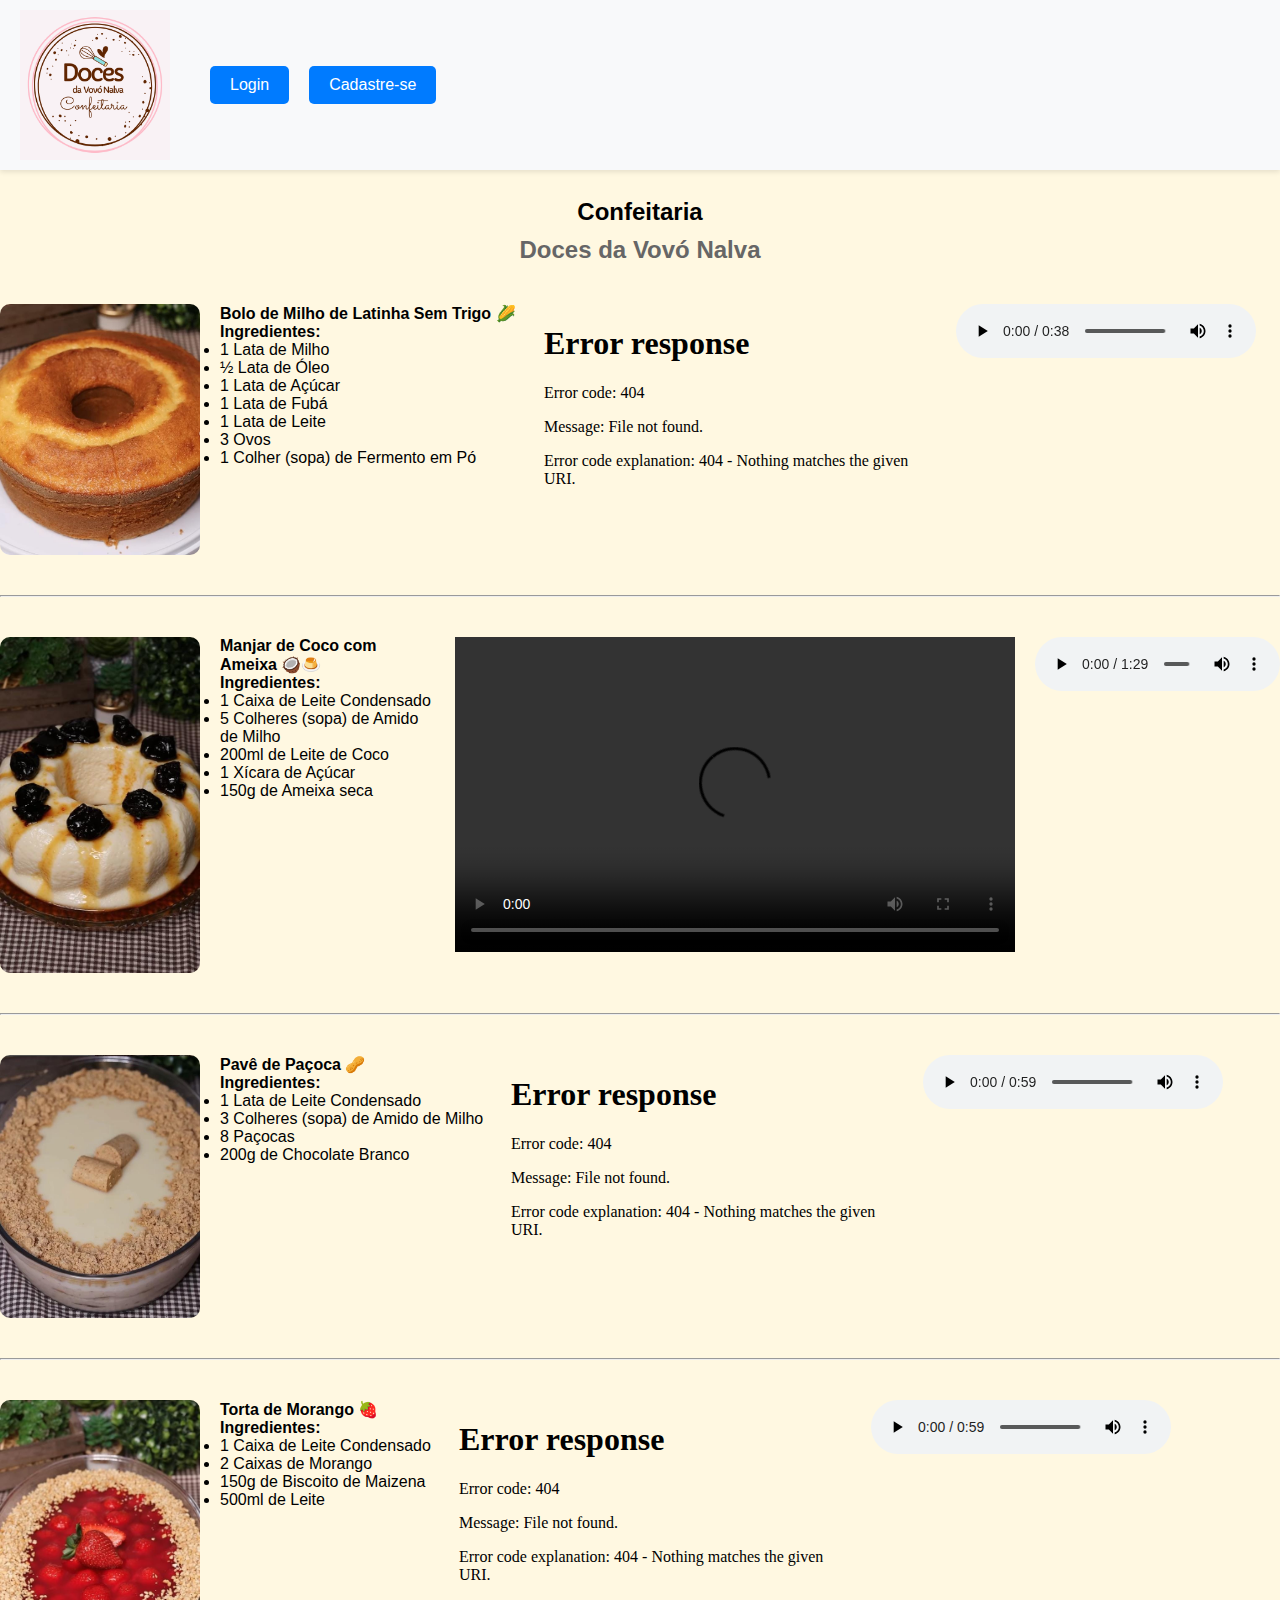
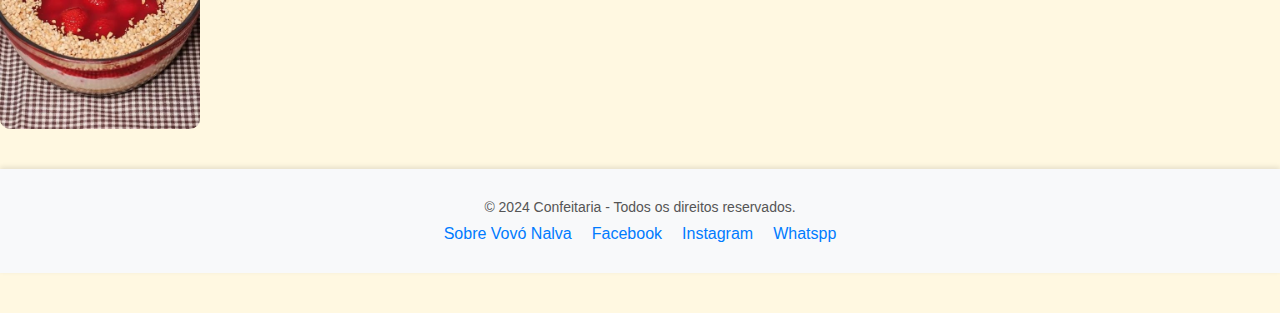
==== index.html @ accc0dd0 "atu" ====
<!DOCTYPE html>
<html lang="pt">
<head>
    <meta charset="UTF-8">
    <meta name="viewport" content="width=device-width, initial-scale=1.0">
    <link rel="shortcut icon" href="bolo.png" type="logo">
    <title>Confeitaria</title>
    <link rel="stylesheet" href="style.css">
</head>
<body>
    <!--Logo e botoes-->
    <header>
        <div id="logo">
            <img src="logo.png" alt="Logo da Confeitaria">
            <div class="but">
                <a href="login.html"><button class="button1">Login</button></a>
                <a href="cadastro.html"><button class="button2">Cadastre-se</button></a>
            </div>
        </div>
    </header>
   <br>
   <!-- titulo e subtitulo-->
    <main>
        <div class="texto">
            <h2>Confeitaria</h2>
            <h5>Doces da Vovó Nalva</h5>
        </div>

        <!--  imagens, videos e audios -->
        <section class="produtos">
            <div class="produto">
                <div class="produto-content">
                    <img src="bolo-de-milho.jpeg" alt="Bolo de milho">
                    <div class="descricao">
                        <h4>Bolo de Milho de Latinha Sem Trigo 🌽</h4>
                        <p>
                            <h4>Ingredientes:</h4>
                            <li>1 Lata de Milho</li>
                            <li>½ Lata de Óleo</li>
                            <li>1 Lata de Açúcar</li>
                            <li>1 Lata de Fubá</li>
                            <li>1 Lata de Leite</li>
                            <li>3 Ovos</li>
                            <li>1 Colher (sopa) de Fermento em Pó</li>
                        </p>
                    </div>
                    <iframe width="560" height="315" src="bolo-de-milho.mp4" title="Como fazer Bolo de Milho" allowfullscreen></iframe>
                    <audio controls>
                        <source src="bolo-de-milho.mp3" type="audio/mp3">
                        Seu navegador não suporta o elemento de áudio.
                    </audio>
                </div>
            </div>
            <hr>
            <div class="produto">
                <div class="produto-content">
                    <img src="manja-de-coco.jpeg" alt="Manjar de coco">
                    <div class="descricao">
                        <h4>Manjar de Coco com Ameixa 🥥🍮</h4>
                        <p>
                            <h4>Ingredientes:</h4>
                            <li>1 Caixa de Leite Condensado</li>
                            <li>5 Colheres (sopa) de Amido de Milho</li>
                            <li>200ml de Leite de Coco</li>
                            <li>1 Xícara de Açúcar</li>
                            <li>150g de Ameixa seca</li>
                        </p>
                    </div>
                    <video width="560" height="315" controls style="background-color: transparent;" src="manjar.mp4" title="Como fazer Manjar" allowfullscreen></video>
                    <audio controls>
                        <source src="manjar.mp3" type="audio/mp3">
                        Seu navegador não suporta o elemento de áudio.
                    </audio>
                </div>
            </div>
            <hr>
            <div class="produto">
                <div class="produto-content">
                    <img src="pave-pacoca.jpeg" alt="Pavê de Paçoca">
                    <div class="descricao">
                        <h4>Pavê de Paçoca 🥜</h4>
                        <p>
                            <h4>Ingredientes:</h4>
                            <li>1 Lata de Leite Condensado</li>
                            <li>3 Colheres (sopa) de Amido de Milho</li>
                            <li>8 Paçocas</li>
                            <li>200g de Chocolate Branco</li>
                        </p>
                    </div>
                    <iframe width="560" height="315" src="pave-de-pacoca.mp4" title="Como fazer Pavê de Paçoca" allowfullscreen></iframe>
                    <audio controls>
                        <source src="pave-de-pacoca.mp3" type="audio/mp3">
                        Seu navegador não suporta o elemento de áudio.
                    </audio>
                </div>
            </div>
            <hr>
            <div class="produto">
                <div class="produto-content">
                    <img src="torta-de-morango.jpeg" alt="Torta de Morango">
                    <div class="descricao">
                        <h4>Torta de Morango 🍓</h4>
                        <p>
                            <h4>Ingredientes:</h4>
                            <li>1 Caixa de Leite Condensado</li>
                            <li>2 Caixas de Morango</li>
                            <li>150g de Biscoito de Maizena</li>
                            <li>500ml de Leite</li>
                        </p>
                    </div>
                    <iframe width="560" height="315" src="torta-de-morango.mp4" title="Como fazer Torta de Morango" allowfullscreen></iframe>
                    <audio controls>
                        <source src="torta.mp3" type="audio/mp3">
                        Seu navegador não suporta o elemento de áudio.
                    </audio>
                </div>
            </div>
            <footer>
                <div class="footer-content">
                    <p>&copy; 2024 Confeitaria - Todos os direitos reservados.</p>
                    <ul class="social-media">
                        <li> <a href="historia.html">Sobre  Vovó Nalva</a></li>
                        <li><a href="https://www.facebook.com" target="_blank">Facebook</a></li>
                        <li><a href="https://www.instagram.com" target="_blank">Instagram</a>
                        </li>
                        <li><a href="https://web.whatsapp.com/" target="_blank">Whatspp</a></li>
                    </ul>
                </div>
            </footer>
            
        </section>
    </main>

</body>
</html>
---- style.css ----
/* estilo para não afeta o site com estilo padrao do navegador*/
* {
    margin: 0;
    padding: 0;
    box-sizing: border-box;
}

/* estilo do corpo */
body {
    font-family: Arial, sans-serif;
    background-color: #fff8e1;
    padding-top: 80px;
}

/* estilo do cabeçalho */
header {
    position: fixed;
    top: 0;
    width: 100%;
    background-color: #f8f9fa;
    box-shadow: 0 2px 5px rgba(0, 0, 0, 0.1);
    display: flex;
    justify-content: space-between;
    padding: 10px 20px;
}
/* logo e butoes*/
#logo {
    display: flex;
    align-items: center;
    gap: 40px;
}

#logo img {
    width: 150px;
}

.but {
    display: flex;
    gap: 20px;
}

.button1, .button2 {
    padding: 10px 20px;
    font-size: 16px;
    color: white;
    background-color: #007bff;
    border: none;
    border-radius: 5px;
    cursor: pointer;
}

main .texto {
    text-align: center;
    margin-top: 100px;
}

main h1 {
    font-size: 48px;
    color: #333;
}

main h5 {
    font-size: 24px;
    color: #666;
    margin-top: 10px;
}

/* seção de produtos */
.produtos {
    display: flex;
    flex-direction: column;
    gap: 40px;
    margin: 40px 0;
}

.produto-content {
    display: flex;
    align-items: flex-start;
    gap: 20px;
}

.produto img {
    width: 200px;
    height: auto;
    border-radius: 10px;
}

.produto .descricao {
    max-width: 300px;
}

.produto iframe {
    border: none;
    width: 400px;
    height: 225px;
}

/* seção de videos */
.videos {
    text-align: center;
}

.videos h2 {
    font-size: 32px;
    margin-bottom: 20px;
}

.video-grid {
    display: grid;
    grid-template-columns: repeat(auto-fit, minmax(300px, 1fr));
    gap: 20px;
    justify-items: center;
}

footer {
    background-color: #f8f9fa;
    padding: 20px 0;
    text-align: center;
    box-shadow: 0 -2px 5px rgba(0, 0, 0, 0.1);
}

.footer-content {
    max-width: 1200px;
    margin: 0 auto;
    padding: 10px;
    color: #333;
}

footer p {
    font-size: 14px;
    color: #555;
}

.social-media {
    list-style: none;
    display: flex;
    justify-content: center;
    gap: 20px;
    padding: 0;
    margin-top: 10px;
}

.social-media li {
    display: inline;
}

.social-media a {
    text-decoration: none;
    color: #007bff;
    font-size: 16px;
    transition: color 0.3s ease;
}

.social-media a:hover {
    color: #0056b3;
}
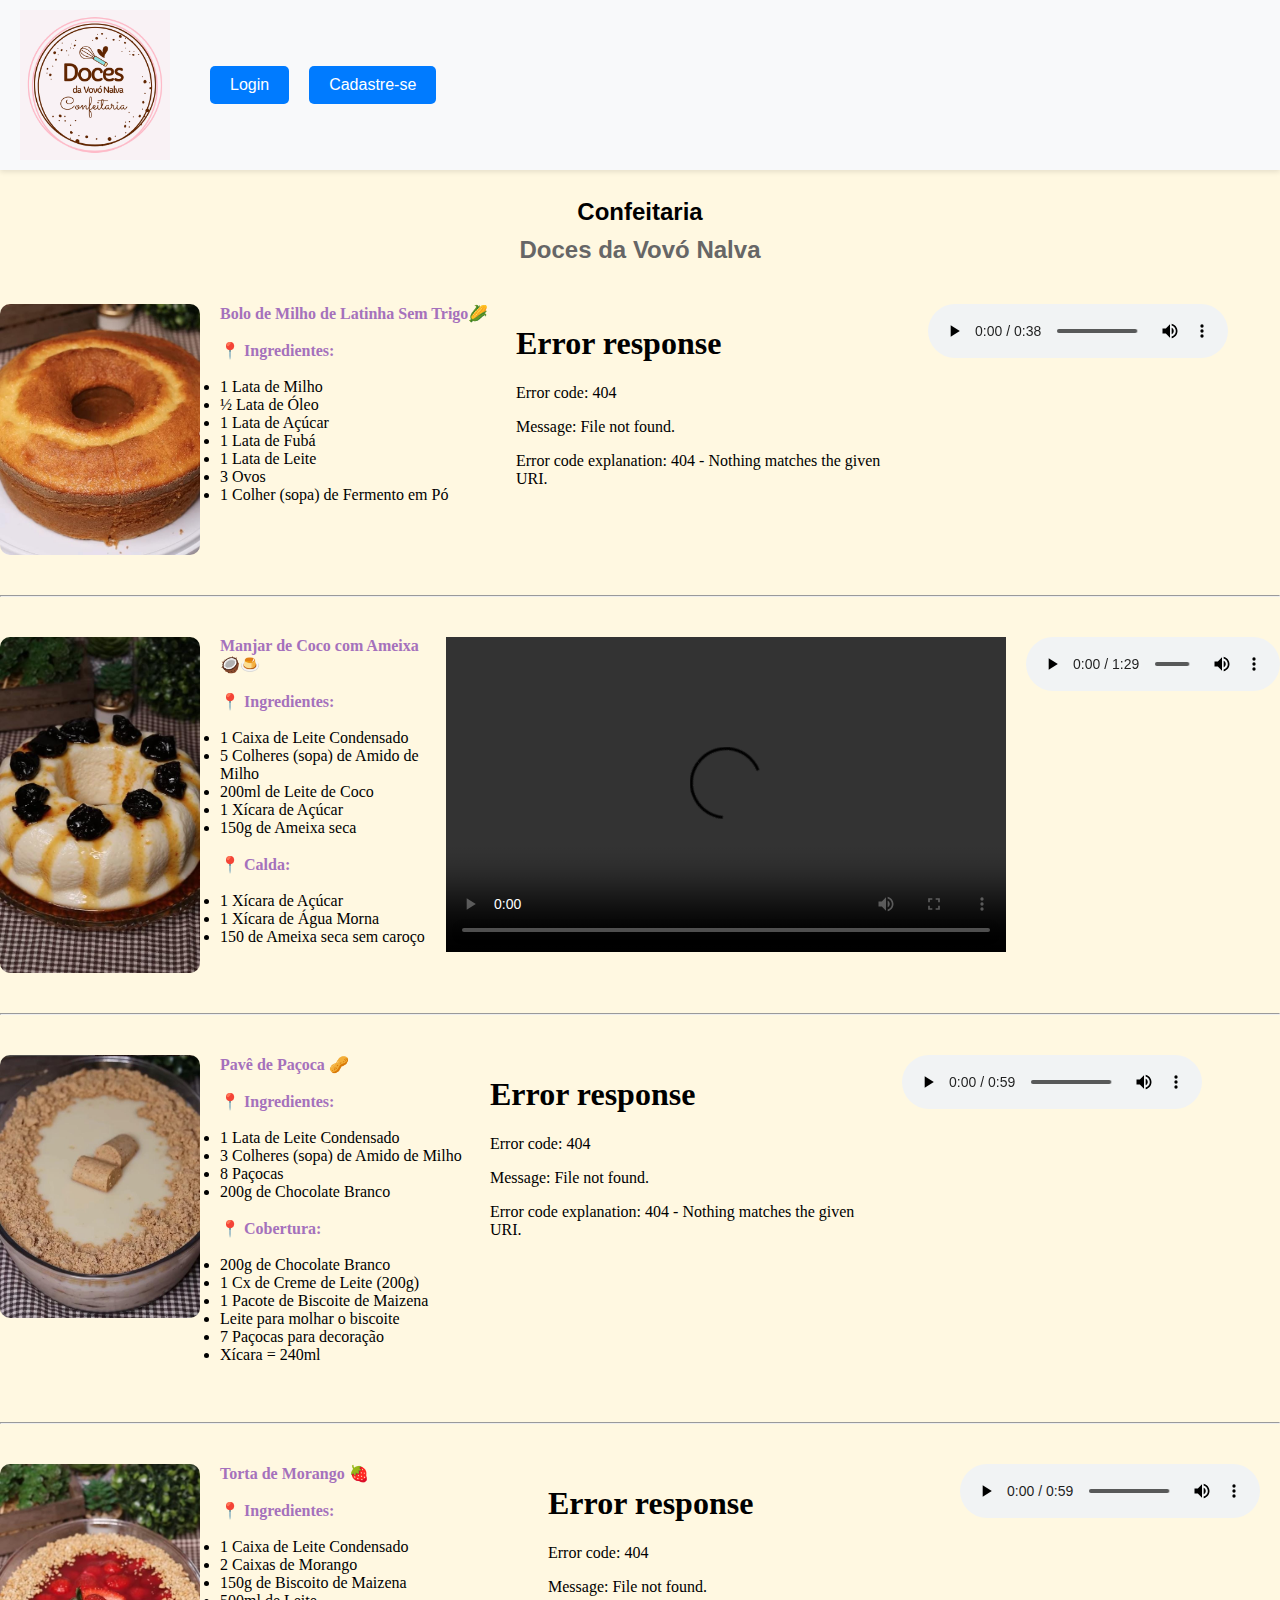
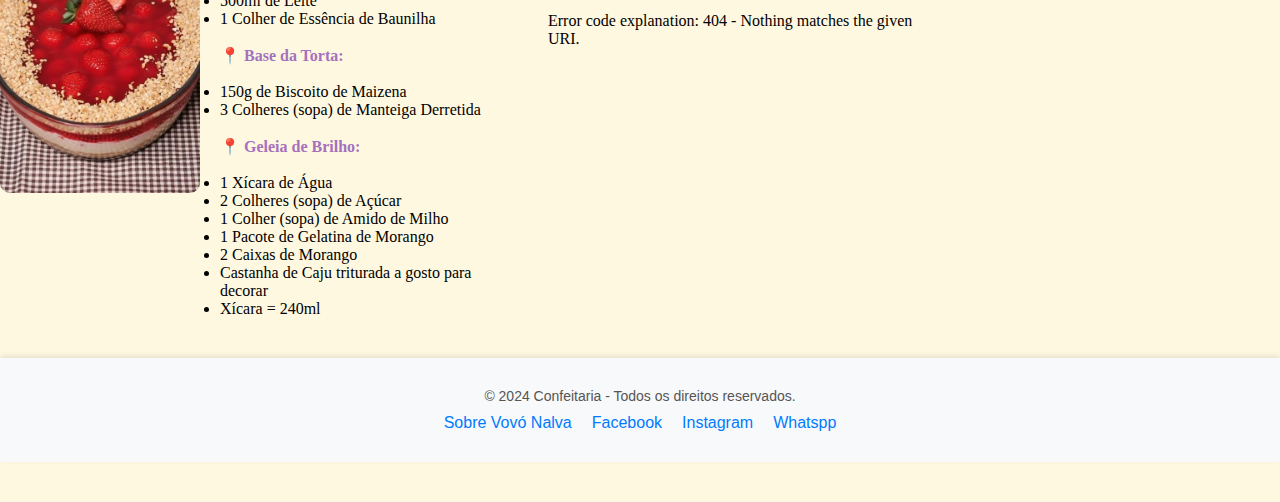
==== commit 666e21ac: "main" ====
--- a/index.html
+++ b/index.html
@@ -24,7 +24,8 @@
         <div class="texto">
             <h2>Confeitaria</h2>
             <h5>Doces da Vovó Nalva</h5>
-        </div>
+        </div> 
+    </main>
 
         <!--  imagens, videos e audios -->
         <section class="produtos">
@@ -32,9 +33,11 @@
                 <div class="produto-content">
                     <img src="bolo-de-milho.jpeg" alt="Bolo de milho">
                     <div class="descricao">
-                        <h4>Bolo de Milho de Latinha Sem Trigo 🌽</h4>
+                        <h4>Bolo de Milho de Latinha Sem Trigo🌽</h4>
+                        <br>
                         <p>
-                            <h4>Ingredientes:</h4>
+                            <h4>📍 Ingredientes:</h4>
+                            <br>
                             <li>1 Lata de Milho</li>
                             <li>½ Lata de Óleo</li>
                             <li>1 Lata de Açúcar</li>
@@ -44,7 +47,8 @@
                             <li>1 Colher (sopa) de Fermento em Pó</li>
                         </p>
                     </div>
-                    <iframe width="560" height="315" src="bolo-de-milho.mp4" title="Como fazer Bolo de Milho" allowfullscreen></iframe>
+                    <iframe width="560" height="315"  src="bolo-de-milho.mp4" title="Como fazer Bolo de Milho" allowfullscreen></iframe>
+                   
                     <audio controls>
                         <source src="bolo-de-milho.mp3" type="audio/mp3">
                         Seu navegador não suporta o elemento de áudio.
@@ -57,13 +61,21 @@
                     <img src="manja-de-coco.jpeg" alt="Manjar de coco">
                     <div class="descricao">
                         <h4>Manjar de Coco com Ameixa 🥥🍮</h4>
+                        <br>
                         <p>
-                            <h4>Ingredientes:</h4>
+                            <h4>📍 Ingredientes:</h4>
+                            <br>
                             <li>1 Caixa de Leite Condensado</li>
                             <li>5 Colheres (sopa) de Amido de Milho</li>
                             <li>200ml de Leite de Coco</li>
                             <li>1 Xícara de Açúcar</li>
                             <li>150g de Ameixa seca</li>
+                            <br>
+                            <h4>📍 Calda:</h4>
+                            <br>
+                            <li> 1 Xícara de Açúcar</li>
+                            <li>1 Xícara de Água Morna</li>
+                            <li>150 de Ameixa seca sem caroço</li>
                         </p>
                     </div>
                     <video width="560" height="315" controls style="background-color: transparent;" src="manjar.mp4" title="Como fazer Manjar" allowfullscreen></video>
@@ -79,12 +91,26 @@
                     <img src="pave-pacoca.jpeg" alt="Pavê de Paçoca">
                     <div class="descricao">
                         <h4>Pavê de Paçoca 🥜</h4>
+                        <br>
                         <p>
-                            <h4>Ingredientes:</h4>
+                            <h4>📍 Ingredientes:</h4>
+                            <br>
                             <li>1 Lata de Leite Condensado</li>
                             <li>3 Colheres (sopa) de Amido de Milho</li>
                             <li>8 Paçocas</li>
                             <li>200g de Chocolate Branco</li>
+                            <br>
+                            <h4>📍 Cobertura:</h4>
+                            <br>
+                            <li> 200g de Chocolate Branco</li>
+                            <li>1 Cx de Creme de Leite (200g)</li>
+                            <li> 1 Pacote de Biscoite de Maizena</li>
+                            <li>Leite para molhar o biscoite</li>
+                            <li> 7 Paçocas para decoração</li>
+                            <li> Xícara = 240ml</li>
+
+                           
+                            <br>
                         </p>
                     </div>
                     <iframe width="560" height="315" src="pave-de-pacoca.mp4" title="Como fazer Pavê de Paçoca" allowfullscreen></iframe>
@@ -100,12 +126,33 @@
                     <img src="torta-de-morango.jpeg" alt="Torta de Morango">
                     <div class="descricao">
                         <h4>Torta de Morango 🍓</h4>
+                        <br>
                         <p>
-                            <h4>Ingredientes:</h4>
+                            <h4>📍 Ingredientes:</h4>
+                            <br>
                             <li>1 Caixa de Leite Condensado</li>
                             <li>2 Caixas de Morango</li>
                             <li>150g de Biscoito de Maizena</li>
                             <li>500ml de Leite</li>
+                            <li>1 Colher de Essência de Baunilha</li>
+                            <br>
+                            <h4> 📍 Base da Torta:</h4>
+                            <br>
+                            <li> 150g de Biscoito de Maizena</li>
+                            <li> 3 Colheres (sopa) de Manteiga Derretida</li>
+                            <br>
+                            <h4>📍 Geleia de Brilho:</h4>
+                            <br>
+                            <li> 1 Xícara de Água</li>
+                            <li> 2 Colheres (sopa) de Açúcar</li>
+                            <li> 1 Colher (sopa) de Amido de Milho</li>
+                            <li> 1 Pacote de Gelatina de Morango</li>
+                            <li> 2 Caixas de Morango</li>
+                            <li> Castanha de Caju triturada a gosto para decorar</li>
+                            <li> Xícara = 240ml</li>
+                            
+
+                           
                         </p>
                     </div>
                     <iframe width="560" height="315" src="torta-de-morango.mp4" title="Como fazer Torta de Morango" allowfullscreen></iframe>
@@ -119,7 +166,7 @@
                 <div class="footer-content">
                     <p>&copy; 2024 Confeitaria - Todos os direitos reservados.</p>
                     <ul class="social-media">
-                        <li> <a href="historia.html">Sobre  Vovó Nalva</a></li>
+                        <li> <a href="historia.html">Sobre Vovó Nalva</a></li>
                         <li><a href="https://www.facebook.com" target="_blank">Facebook</a></li>
                         <li><a href="https://www.instagram.com" target="_blank">Instagram</a>
                         </li>
@@ -129,7 +176,7 @@
             </footer>
             
         </section>
-    </main>
+   
 
 </body>
 </html>
--- a/style.css
+++ b/style.css
@@ -38,7 +38,6 @@
     display: flex;
     gap: 20px;
 }
-
 .button1, .button2 {
     padding: 10px 20px;
     font-size: 16px;
@@ -47,11 +46,13 @@
     border: none;
     border-radius: 5px;
     cursor: pointer;
+    font-family: 'Gill Sans', 'Gill Sans MT', Calibri, 'Trebuchet MS', sans-serif;
 }
 
 main .texto {
     text-align: center;
     margin-top: 100px;
+    font-family: 'Gill Sans', 'Gill Sans MT', Calibri, 'Trebuchet MS', sans-serif;
 }
 
 main h1 {
@@ -63,6 +64,16 @@
     font-size: 24px;
     color: #666;
     margin-top: 10px;
+}
+
+.descricao h4{
+    color: #a571bc;
+    font-family: Georgia, 'Times New Roman', Times, serif;
+
+}
+
+.descricao{
+    font-family: Georgia, 'Times New Roman', Times, serif;
 }
 
 /* seção de produtos */
@@ -110,6 +121,7 @@
     grid-template-columns: repeat(auto-fit, minmax(300px, 1fr));
     gap: 20px;
     justify-items: center;
+    
 }
 
 footer {
@@ -124,6 +136,7 @@
     margin: 0 auto;
     padding: 10px;
     color: #333;
+    font-family: 'Gill Sans', 'Gill Sans MT', Calibri, 'Trebuchet MS', sans-serif;
 }
 
 footer p {
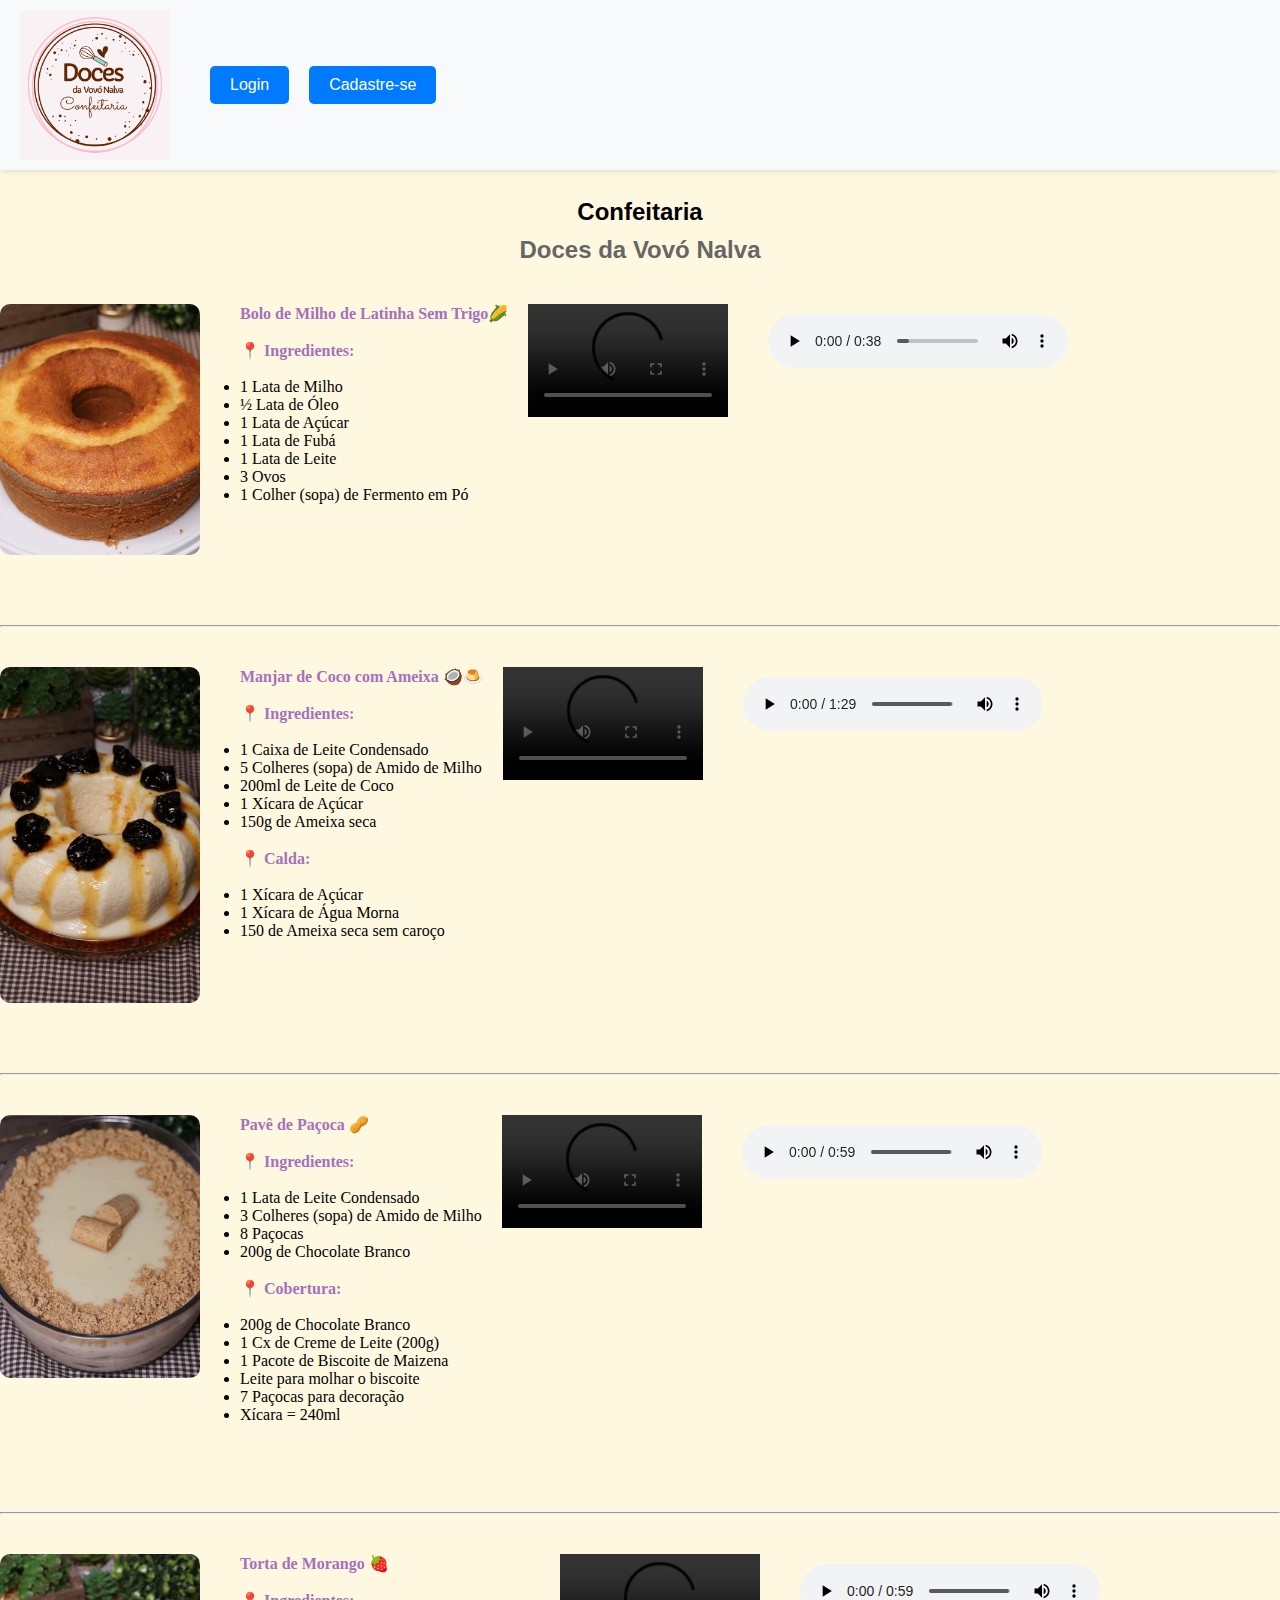
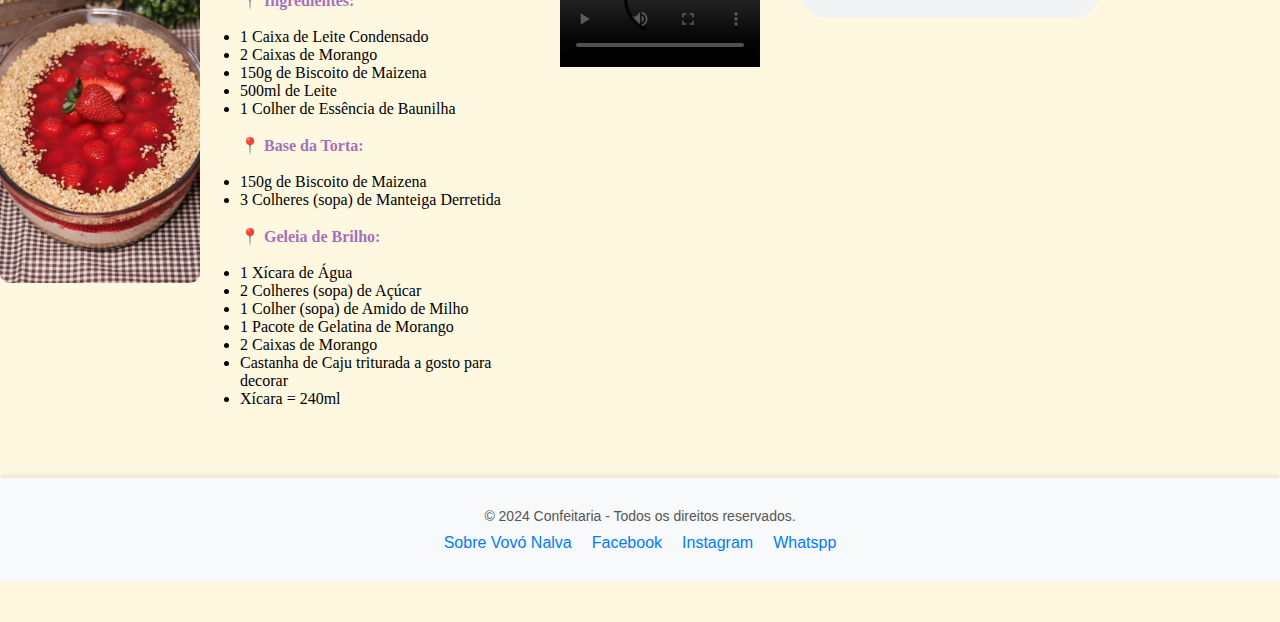
==== commit c63b7f10: "main" ====
--- a/index.html
+++ b/index.html
@@ -47,7 +47,7 @@
                             <li>1 Colher (sopa) de Fermento em Pó</li>
                         </p>
                     </div>
-                    <iframe width="560" height="315"  src="bolo-de-milho.mp4" title="Como fazer Bolo de Milho" allowfullscreen></iframe>
+                    <video width="560" height="315"  controls style="background-color: transparent;" src="bolo-de-milho.mp4" title="Como fazer Bolo de Milho" allowfullscreen></video>
                    
                     <audio controls>
                         <source src="bolo-de-milho.mp3" type="audio/mp3">
@@ -113,7 +113,7 @@
                             <br>
                         </p>
                     </div>
-                    <iframe width="560" height="315" src="pave-de-pacoca.mp4" title="Como fazer Pavê de Paçoca" allowfullscreen></iframe>
+                    <video width="560" height="315"  controls style="background-color: transparent;" src="pave-de-pacoca.mp4" title="Como fazer Pavê de Paçoca" allowfullscreen></video>
                     <audio controls>
                         <source src="pave-de-pacoca.mp3" type="audio/mp3">
                         Seu navegador não suporta o elemento de áudio.
@@ -155,7 +155,7 @@
                            
                         </p>
                     </div>
-                    <iframe width="560" height="315" src="torta-de-morango.mp4" title="Como fazer Torta de Morango" allowfullscreen></iframe>
+                    <video width="560" height="315"  controls style="background-color: transparent;" src="torta-de-morango.mp4" title="Como fazer Torta de Morango" allowfullscreen></video>
                     <audio controls>
                         <source src="torta.mp3" type="audio/mp3">
                         Seu navegador não suporta o elemento de áudio.
--- a/style.css
+++ b/style.css
@@ -88,12 +88,14 @@
     display: flex;
     align-items: flex-start;
     gap: 20px;
+    margin-bottom: 30px;
 }
 
 .produto img {
     width: 200px;
     height: auto;
     border-radius: 10px;
+    margin-right: 20px;
 }
 
 .produto .descricao {
@@ -104,25 +106,20 @@
     border: none;
     width: 400px;
     height: 225px;
+    margin-right: 20px; /*espaçp a direita do video*/
+    border-radius: 10px;/*add borda para o video*/
+}
+.produto audio {
+    margin-top: 10px;
+    width: 300px;
+    margin-left: 20px; /* Espaço à esquerda do áudio */
 }
 
-/* seção de videos */
-.videos {
-    text-align: center;
+video{
+    width: 200px;
+    height: 100%;
 }
 
-.videos h2 {
-    font-size: 32px;
-    margin-bottom: 20px;
-}
-
-.video-grid {
-    display: grid;
-    grid-template-columns: repeat(auto-fit, minmax(300px, 1fr));
-    gap: 20px;
-    justify-items: center;
-    
-}
 
 footer {
     background-color: #f8f9fa;
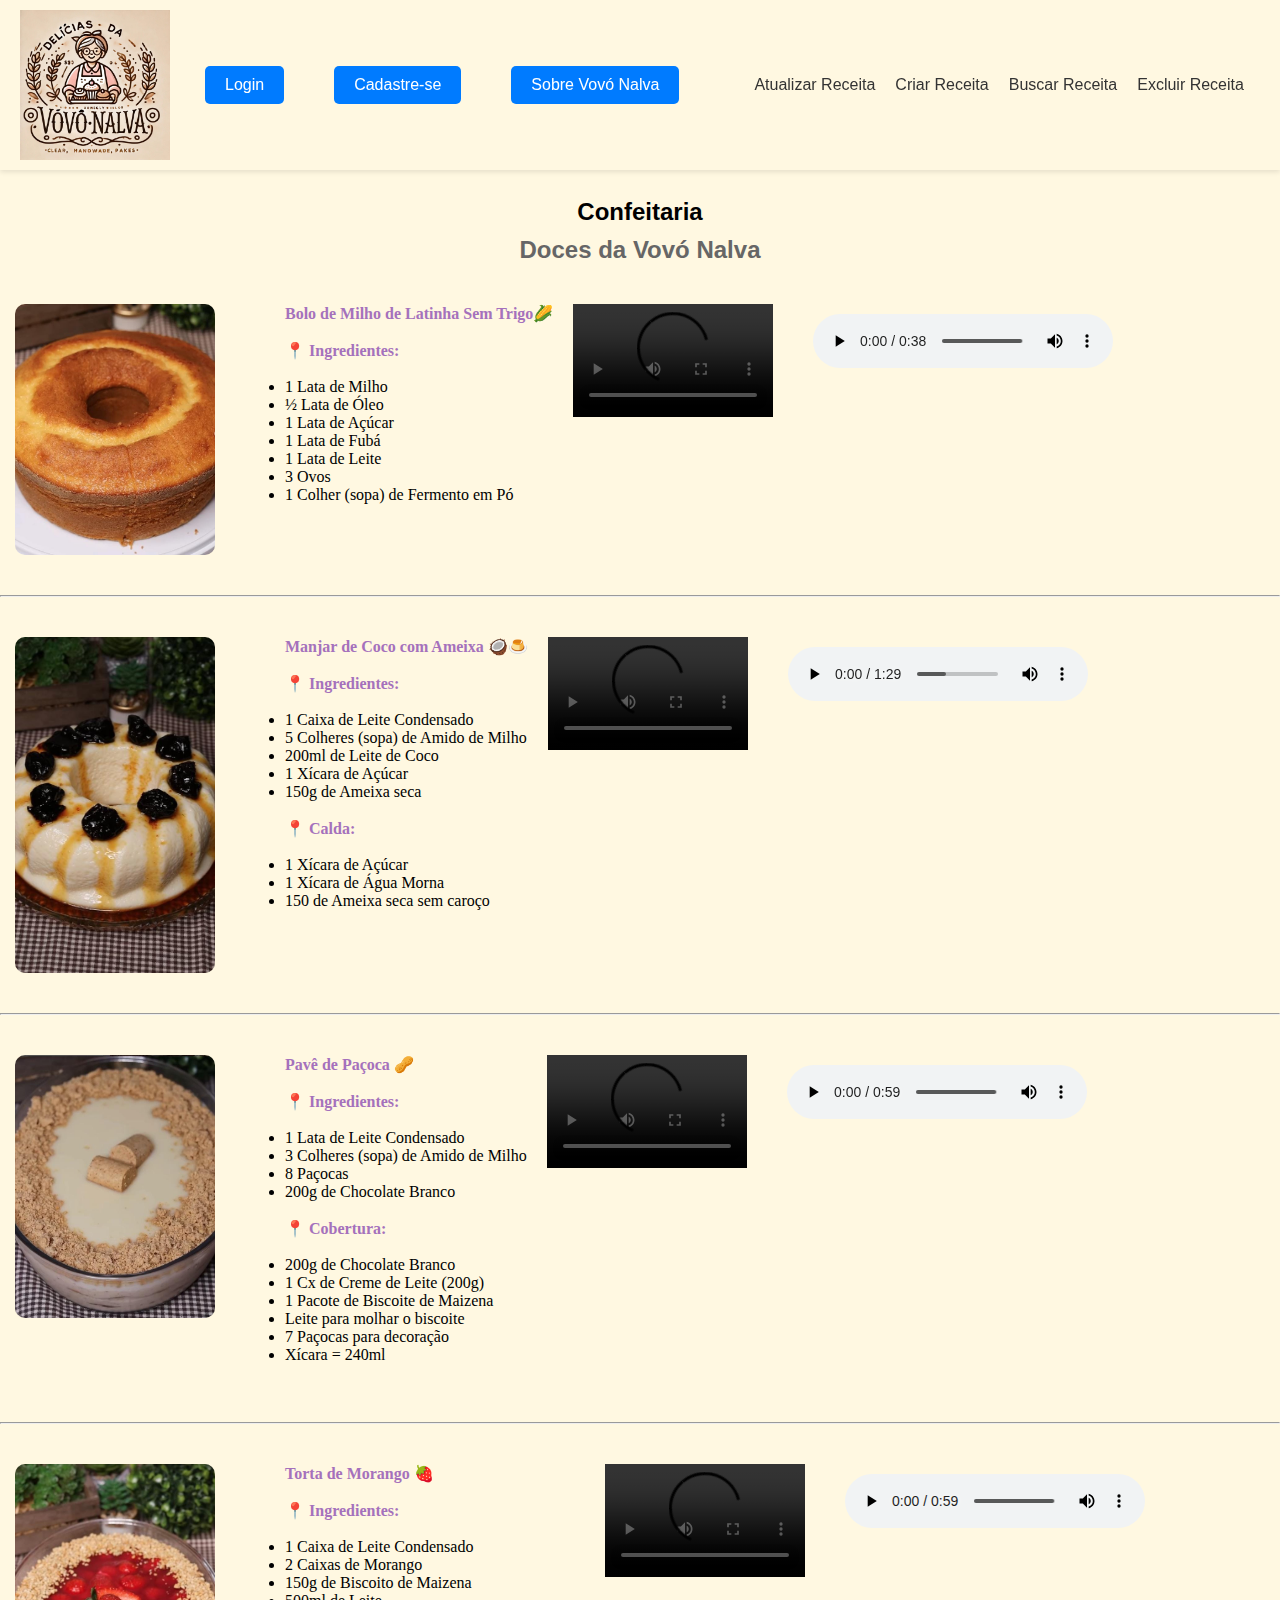
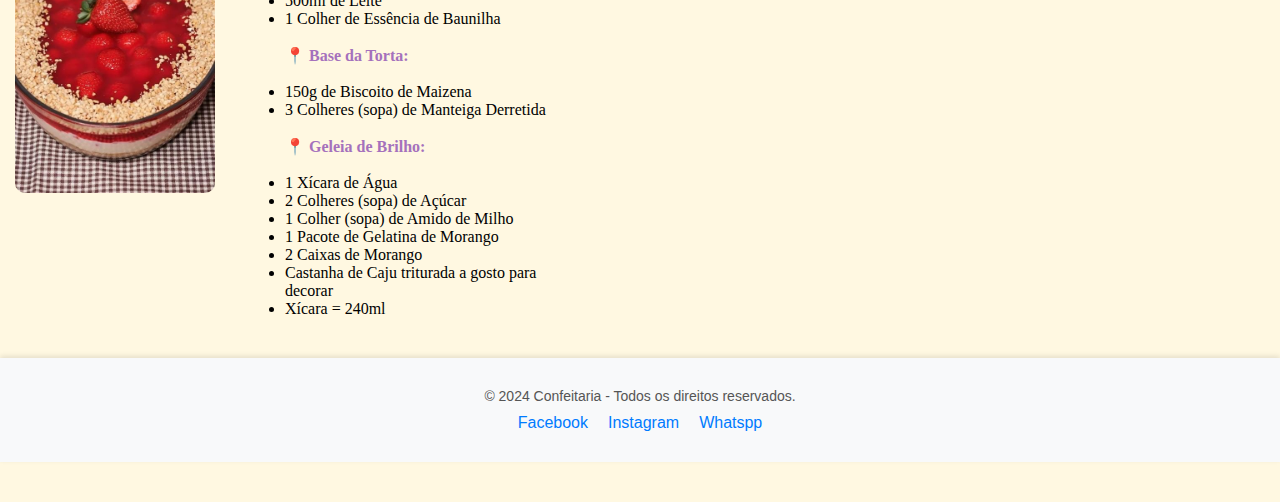
==== commit eb239869: "atu" ====
--- a/index.html
+++ b/index.html
@@ -3,19 +3,28 @@
 <head>
     <meta charset="UTF-8">
     <meta name="viewport" content="width=device-width, initial-scale=1.0">
-    <link rel="shortcut icon" href="bolo.png" type="logo">
-    <title>Confeitaria</title>
+    <link rel="shortcut icon" href="favicon-32x32.png" type="logo">
+    <title>Doceria da Vovó Nalva</title>
     <link rel="stylesheet" href="style.css">
 </head>
 <body>
     <!--Logo e botoes-->
     <header>
         <div id="logo">
-            <img src="logo.png" alt="Logo da Confeitaria">
+            <img src="logo1.jpeg" alt="Logo da Confeitaria">
             <div class="but">
                 <a href="login.html"><button class="button1">Login</button></a>
                 <a href="cadastro.html"><button class="button2">Cadastre-se</button></a>
+                <a href="historia.html"> <button class="button3">Sobre Vovó Nalva</button></a>
             </div>
+            <nav>
+                <ul class="menu">
+                    <li><a href="">Atualizar Receita</a></li>
+                    <li><a href="">Criar Receita</a></li>
+                    <li><a href="">Buscar Receita</a></li>
+                    <li><a href="">Excluir Receita</a></li>
+                </ul>
+            </nav>
         </div>
     </header>
    <br>
@@ -106,7 +115,7 @@
                             <li>1 Cx de Creme de Leite (200g)</li>
                             <li> 1 Pacote de Biscoite de Maizena</li>
                             <li>Leite para molhar o biscoite</li>
-                            <li> 7 Paçocas para decoração</li>
+                            <li>7 Paçocas para decoração</li>
                             <li> Xícara = 240ml</li>
 
                            
@@ -166,7 +175,7 @@
                 <div class="footer-content">
                     <p>&copy; 2024 Confeitaria - Todos os direitos reservados.</p>
                     <ul class="social-media">
-                        <li> <a href="historia.html">Sobre Vovó Nalva</a></li>
+                      
                         <li><a href="https://www.facebook.com" target="_blank">Facebook</a></li>
                         <li><a href="https://www.instagram.com" target="_blank">Instagram</a>
                         </li>
--- a/style.css
+++ b/style.css
@@ -17,7 +17,7 @@
     position: fixed;
     top: 0;
     width: 100%;
-    background-color: #f8f9fa;
+    background-color: #fff8e1;
     box-shadow: 0 2px 5px rgba(0, 0, 0, 0.1);
     display: flex;
     justify-content: space-between;
@@ -38,7 +38,7 @@
     display: flex;
     gap: 20px;
 }
-.button1, .button2 {
+.button1, .button2, .button3 {
     padding: 10px 20px;
     font-size: 16px;
     color: white;
@@ -47,6 +47,7 @@
     border-radius: 5px;
     cursor: pointer;
     font-family: 'Gill Sans', 'Gill Sans MT', Calibri, 'Trebuchet MS', sans-serif;
+    margin: 0 15px; /*espaço entre button*/
 }
 
 main .texto {
@@ -89,13 +90,15 @@
     align-items: flex-start;
     gap: 20px;
     margin-bottom: 30px;
+    margin: 0 15px;
+  
 }
 
 .produto img {
     width: 200px;
     height: auto;
     border-radius: 10px;
-    margin-right: 20px;
+    margin-right: 50px;
 }
 
 .produto .descricao {
@@ -107,7 +110,7 @@
     width: 400px;
     height: 225px;
     margin-right: 20px; /*espaçp a direita do video*/
-    border-radius: 10px;/*add borda para o video*/
+    
 }
 .produto audio {
     margin-top: 10px;
@@ -164,3 +167,36 @@
 .social-media a:hover {
     color: #0056b3;
 }
+/* Menu de navegação */
+nav {
+    margin-left: 40px; /*espaçamento a esquerda*/
+}
+
+.menu {
+    display: flex;
+    list-style: none; /*remove pontos do links*/
+    gap: 20px; /*espaçamento de cada intem*/
+    align-items: center;
+}
+
+.menu li {
+    display: inline;
+}
+
+.menu a {
+    text-decoration: none;
+    color: #333;
+    font-family: 'Gill Sans', 'Gill Sans MT', Calibri, 'Trebuchet MS', sans-serif;
+    transition: color 0.3s ease;/*uma transição na mudança de cor qndo passa o mouse por cima do links*/
+}
+
+.menu a:hover {
+    color: #007bff;/*cor da transição*/
+}
+
+/* Espaçamento entre logo e menu */
+#logo {
+    display: flex;
+    align-items: center;
+    gap: 20px;
+}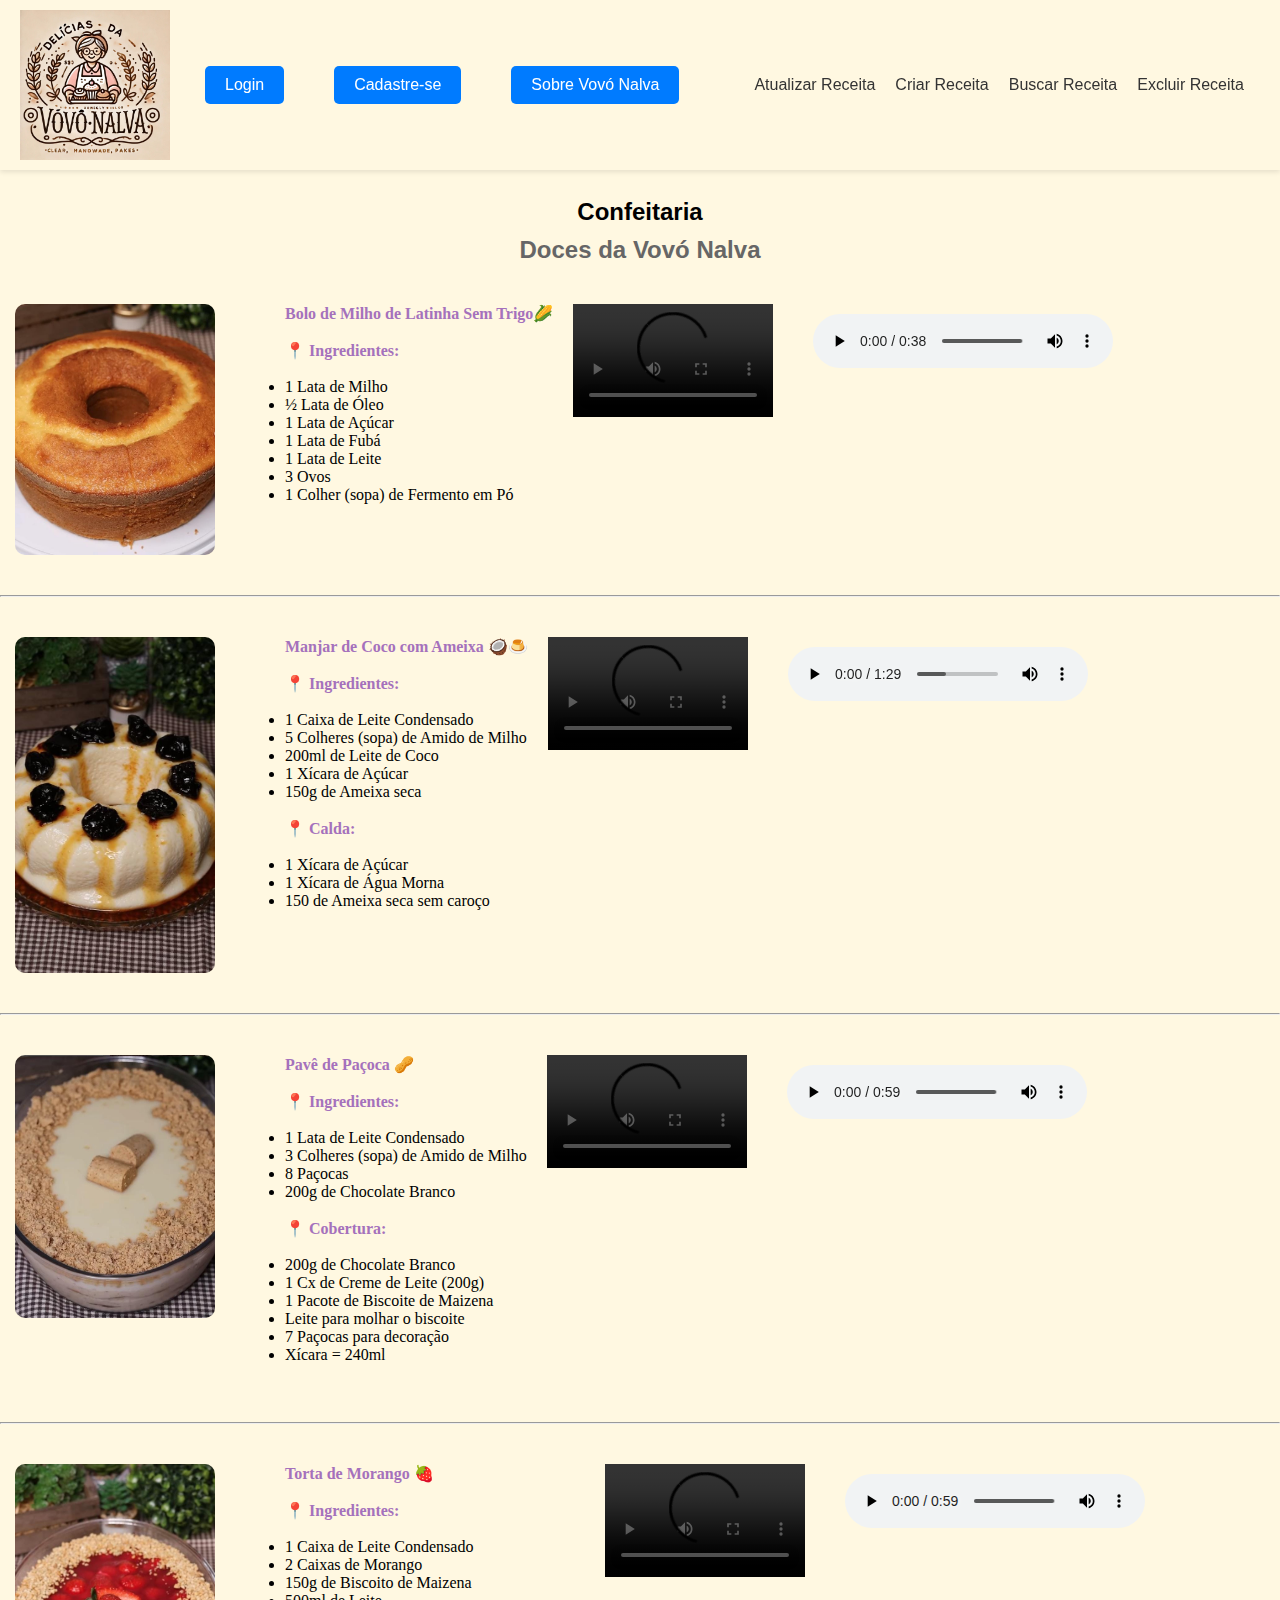
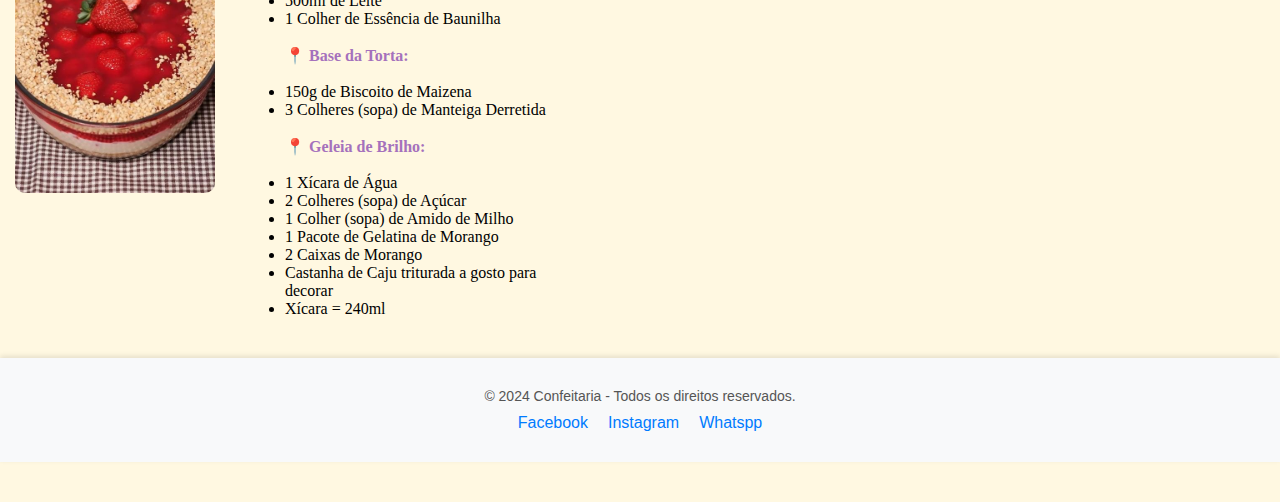
==== commit 5a43c0d2: "atu" ====
--- a/index.html
+++ b/index.html
@@ -19,10 +19,10 @@
             </div>
             <nav>
                 <ul class="menu">
-                    <li><a href="">Atualizar Receita</a></li>
-                    <li><a href="">Criar Receita</a></li>
-                    <li><a href="">Buscar Receita</a></li>
-                    <li><a href="">Excluir Receita</a></li>
+                    <li><a href="atualizar.html">Atualizar Receita</a></li>
+                    <li><a href="criar.html">Criar Receita</a></li>
+                    <li><a href="buscar.html">Buscar Receita</a></li>
+                    <li><a href="excluir.html">Excluir Receita</a></li>
                 </ul>
             </nav>
         </div>
@@ -177,7 +177,7 @@
                     <ul class="social-media">
                       
                         <li><a href="https://www.facebook.com" target="_blank">Facebook</a></li>
-                        <li><a href="https://www.instagram.com" target="_blank">Instagram</a>
+                        <li><a href="https://www.instagram.com/wandinalvapereira?igsh=b2NwOW5uazltaDNh" target="_blank">Instagram</a>
                         </li>
                         <li><a href="https://web.whatsapp.com/" target="_blank">Whatspp</a></li>
                     </ul>
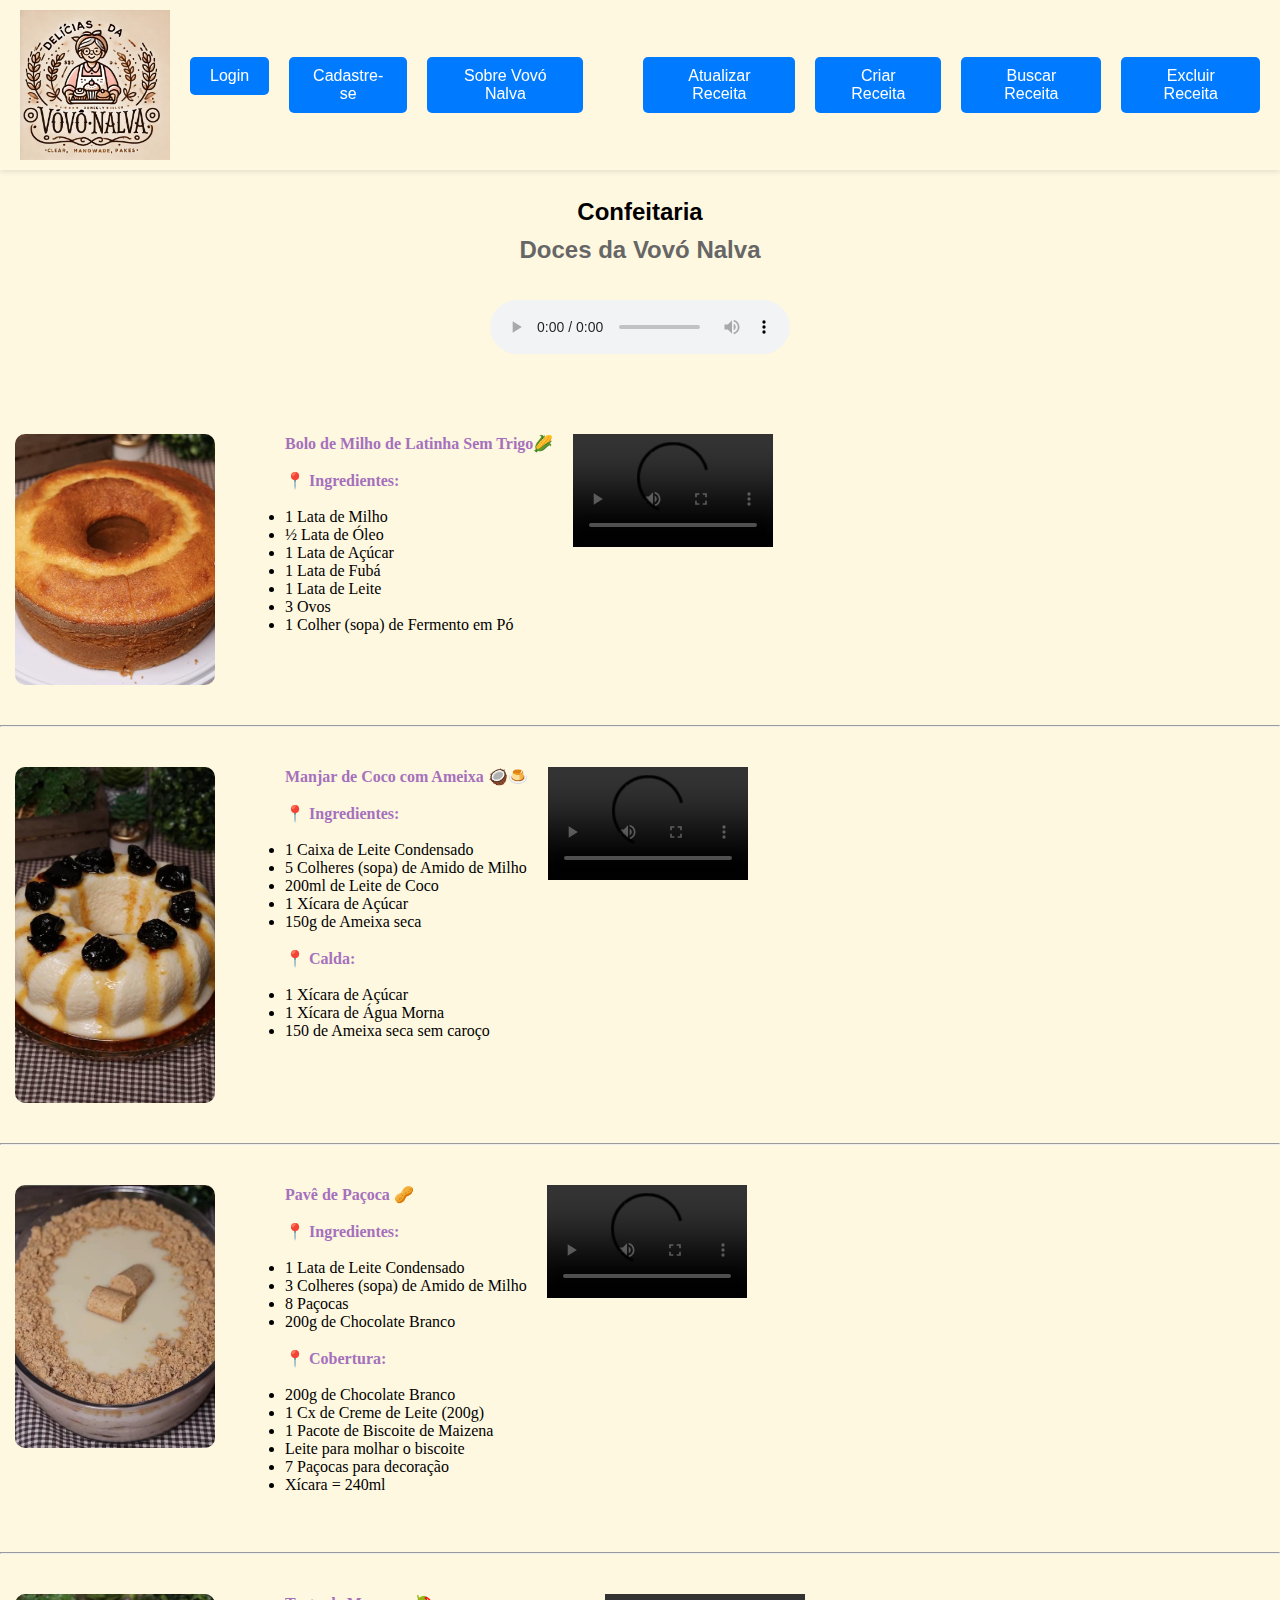
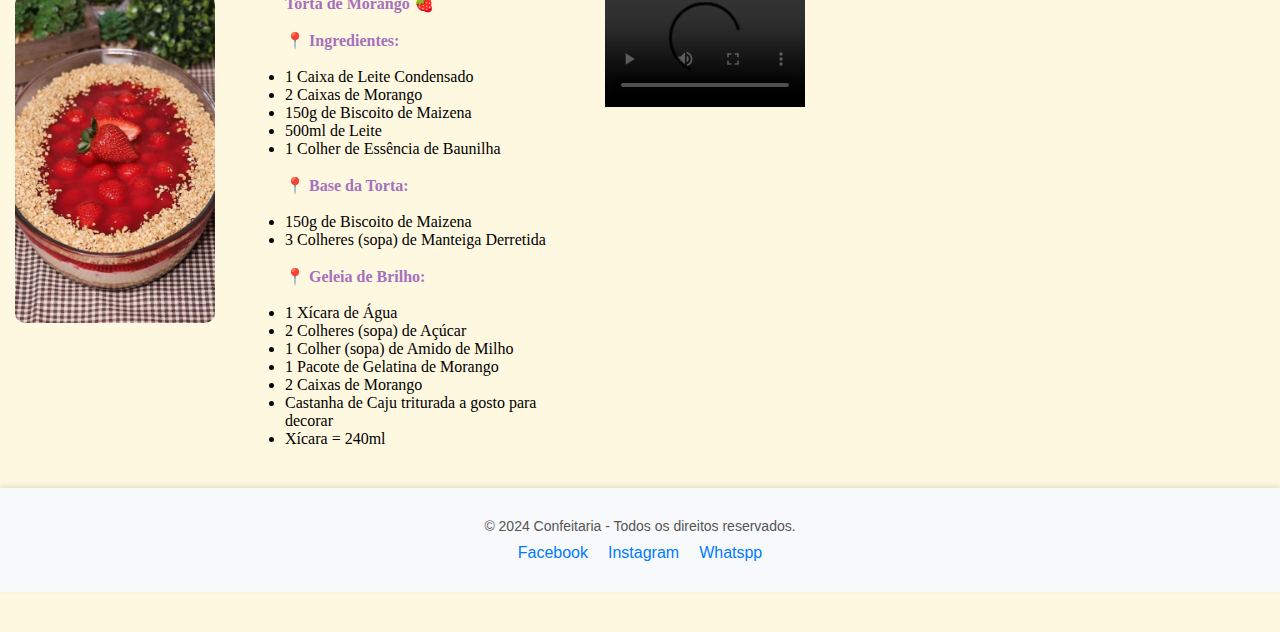
==== commit 665fdfd5: "atualização" ====
--- a/index.html
+++ b/index.html
@@ -11,7 +11,7 @@
     <!--Logo e botoes-->
     <header>
         <div id="logo">
-            <img src="logo1.jpeg" alt="Logo da Confeitaria">
+            <img src="imagens/logo1.jpeg" alt="Logo da Confeitaria">
             <div class="but">
                 <a href="login.html"><button class="button1">Login</button></a>
                 <a href="cadastro.html"><button class="button2">Cadastre-se</button></a>
@@ -19,10 +19,10 @@
             </div>
             <nav>
                 <ul class="menu">
-                    <li><a href="atualizar.html">Atualizar Receita</a></li>
-                    <li><a href="criar.html">Criar Receita</a></li>
-                    <li><a href="buscar.html">Buscar Receita</a></li>
-                    <li><a href="excluir.html">Excluir Receita</a></li>
+                    <li><a href="atualizar.html"><button class="button4">Atualizar Receita</button></a></li>
+                    <li><a href="criar.html"><button class="button5">Criar Receita</button></a></li>
+                    <li><a href="buscar.html"><button class="button6">Buscar Receita</button></a></li>
+                    <li><a href="excluir.html"><button class="button7">Excluir Receita</button></a></li>
                 </ul>
             </nav>
         </div>
@@ -33,14 +33,21 @@
         <div class="texto">
             <h2>Confeitaria</h2>
             <h5>Doces da Vovó Nalva</h5>
+            <br>
+            <br>
+            <audio controls>
+                <source src="" type="audio/mp3">
+                Seu navegador não suporta o elemento de áudio.
+            </audio>
         </div> 
     </main>
-
+    <br>
+    <br>
         <!--  imagens, videos e audios -->
         <section class="produtos">
             <div class="produto">
                 <div class="produto-content">
-                    <img src="bolo-de-milho.jpeg" alt="Bolo de milho">
+                    <img src="imagens/bolo-de-milho.jpeg" alt="Bolo de milho">
                     <div class="descricao">
                         <h4>Bolo de Milho de Latinha Sem Trigo🌽</h4>
                         <br>
@@ -56,18 +63,15 @@
                             <li>1 Colher (sopa) de Fermento em Pó</li>
                         </p>
                     </div>
-                    <video width="560" height="315"  controls style="background-color: transparent;" src="bolo-de-milho.mp4" title="Como fazer Bolo de Milho" allowfullscreen></video>
+                    <video width="560" height="315"  controls style="background-color: transparent;" src="videos/bolo-de-milho.mp4" title="Como fazer Bolo de Milho" allowfullscreen></video>
                    
-                    <audio controls>
-                        <source src="bolo-de-milho.mp3" type="audio/mp3">
-                        Seu navegador não suporta o elemento de áudio.
-                    </audio>
+                    
                 </div>
             </div>
             <hr>
             <div class="produto">
                 <div class="produto-content">
-                    <img src="manja-de-coco.jpeg" alt="Manjar de coco">
+                    <img src="imagens/manja-de-coco.jpeg" alt="Manjar de coco">
                     <div class="descricao">
                         <h4>Manjar de Coco com Ameixa 🥥🍮</h4>
                         <br>
@@ -87,17 +91,14 @@
                             <li>150 de Ameixa seca sem caroço</li>
                         </p>
                     </div>
-                    <video width="560" height="315" controls style="background-color: transparent;" src="manjar.mp4" title="Como fazer Manjar" allowfullscreen></video>
-                    <audio controls>
-                        <source src="manjar.mp3" type="audio/mp3">
-                        Seu navegador não suporta o elemento de áudio.
-                    </audio>
+                    <video width="560" height="315" controls style="background-color: transparent;" src="videos/manjar.mp4" title="Como fazer Manjar" allowfullscreen></video>
+                
                 </div>
             </div>
             <hr>
             <div class="produto">
                 <div class="produto-content">
-                    <img src="pave-pacoca.jpeg" alt="Pavê de Paçoca">
+                    <img src="imagens/pave-pacoca.jpeg" alt="Pavê de Paçoca">
                     <div class="descricao">
                         <h4>Pavê de Paçoca 🥜</h4>
                         <br>
@@ -122,17 +123,14 @@
                             <br>
                         </p>
                     </div>
-                    <video width="560" height="315"  controls style="background-color: transparent;" src="pave-de-pacoca.mp4" title="Como fazer Pavê de Paçoca" allowfullscreen></video>
-                    <audio controls>
-                        <source src="pave-de-pacoca.mp3" type="audio/mp3">
-                        Seu navegador não suporta o elemento de áudio.
-                    </audio>
+                    <video width="560" height="315"  controls style="background-color: transparent;" src="videos/pave-de-pacoca.mp4" title="Como fazer Pavê de Paçoca" allowfullscreen></video>
+                    
                 </div>
             </div>
             <hr>
             <div class="produto">
                 <div class="produto-content">
-                    <img src="torta-de-morango.jpeg" alt="Torta de Morango">
+                    <img src="imagens/torta-de-morango.jpeg" alt="Torta de Morango">
                     <div class="descricao">
                         <h4>Torta de Morango 🍓</h4>
                         <br>
@@ -164,11 +162,7 @@
                            
                         </p>
                     </div>
-                    <video width="560" height="315"  controls style="background-color: transparent;" src="torta-de-morango.mp4" title="Como fazer Torta de Morango" allowfullscreen></video>
-                    <audio controls>
-                        <source src="torta.mp3" type="audio/mp3">
-                        Seu navegador não suporta o elemento de áudio.
-                    </audio>
+                    <video width="560" height="315"  controls style="background-color: transparent;" src="videos/torta-de-morango.mp4" title="Como fazer Torta de Morango" allowfullscreen></video>
                 </div>
             </div>
             <footer>
--- a/style.css
+++ b/style.css
@@ -38,7 +38,7 @@
     display: flex;
     gap: 20px;
 }
-.button1, .button2, .button3 {
+.button1, .button2, .button3, .button4, .button5, .button6, .button7 {
     padding: 10px 20px;
     font-size: 16px;
     color: white;
@@ -47,7 +47,7 @@
     border-radius: 5px;
     cursor: pointer;
     font-family: 'Gill Sans', 'Gill Sans MT', Calibri, 'Trebuchet MS', sans-serif;
-    margin: 0 15px; /*espaço entre button*/
+    
 }
 
 main .texto {
@@ -112,11 +112,7 @@
     margin-right: 20px; /*espaçp a direita do video*/
     
 }
-.produto audio {
-    margin-top: 10px;
-    width: 300px;
-    margin-left: 20px; /* Espaço à esquerda do áudio */
-}
+
 
 video{
     width: 200px;
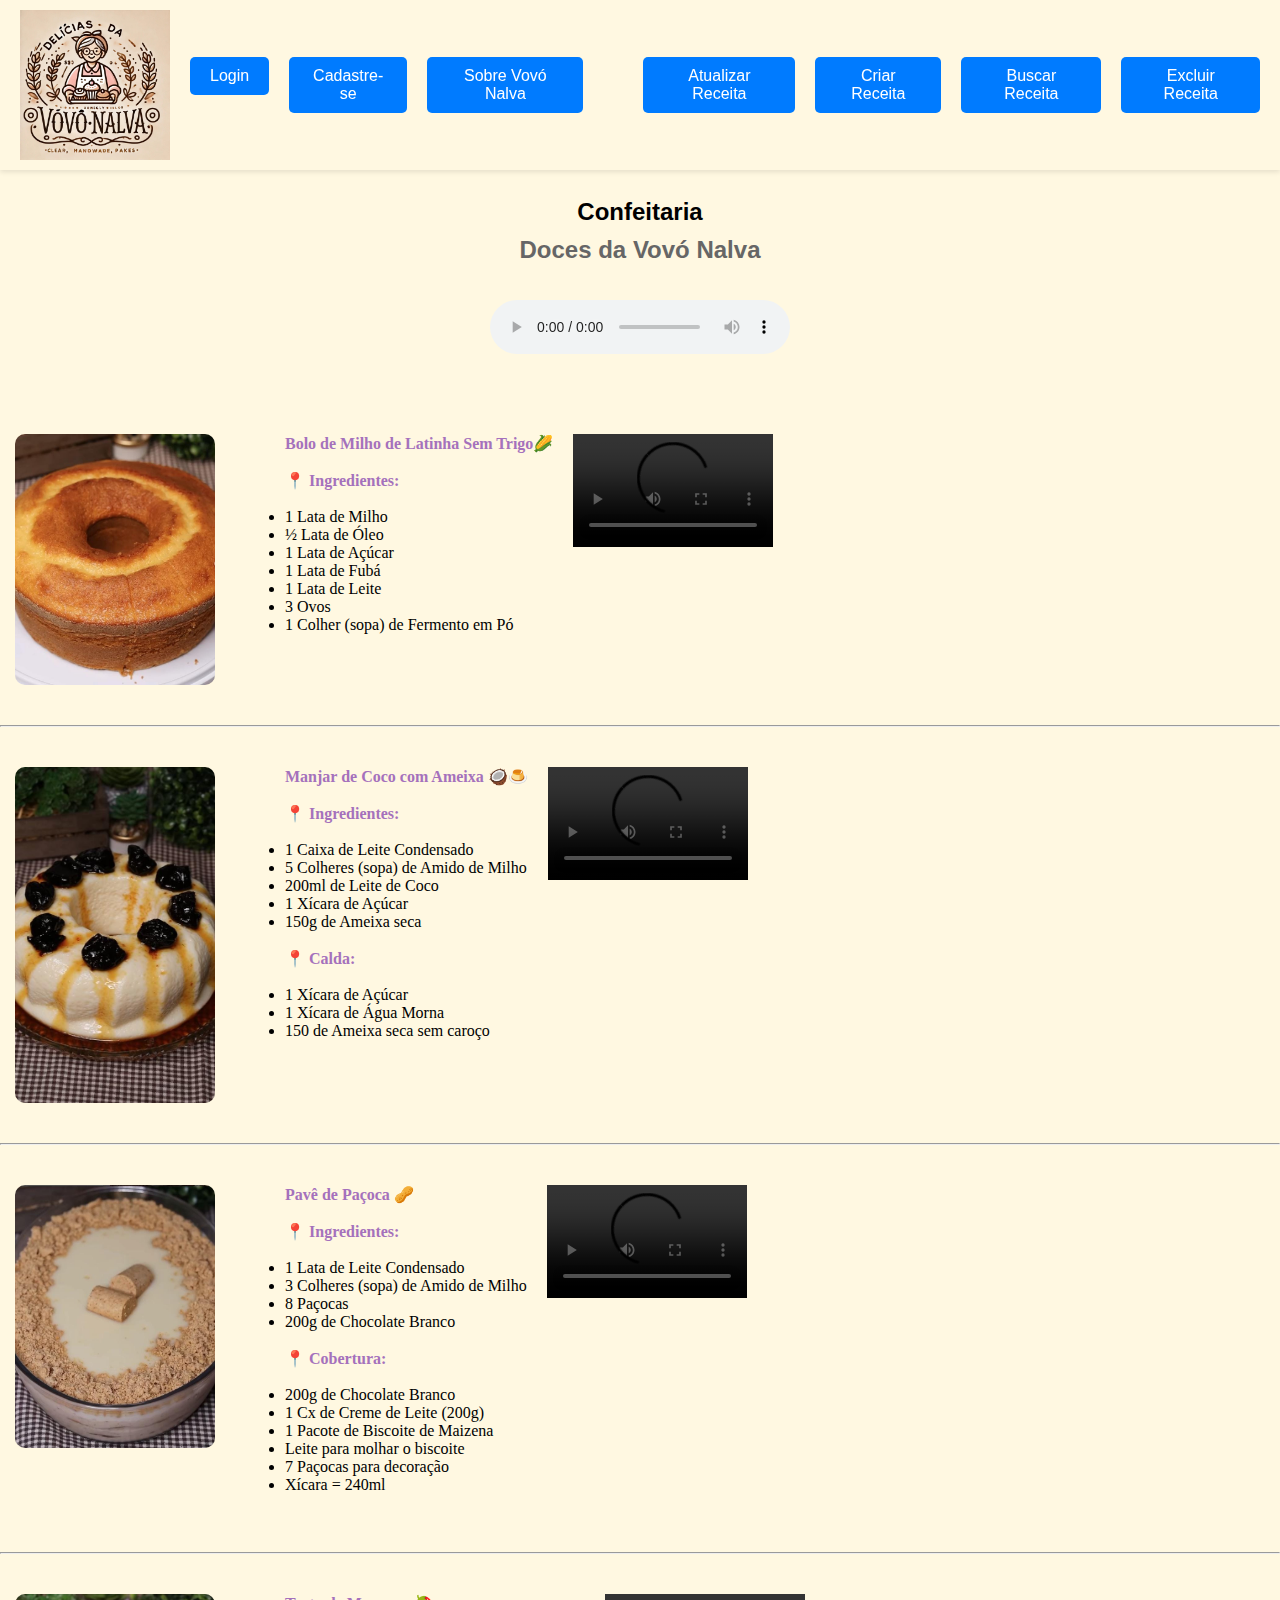
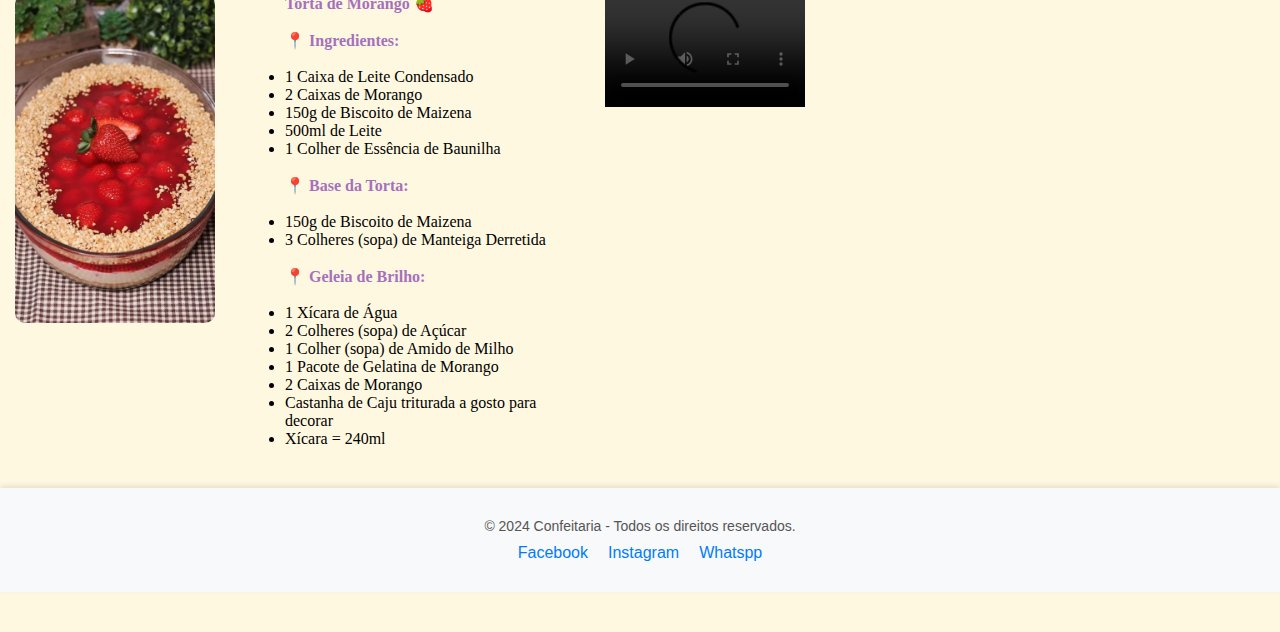
==== commit a79c0f8f: "atualização" ====
--- a/index.html
+++ b/index.html
@@ -3,7 +3,7 @@
 <head>
     <meta charset="UTF-8">
     <meta name="viewport" content="width=device-width, initial-scale=1.0">
-    <link rel="shortcut icon" href="favicon-32x32.png" type="logo">
+    <link rel="shortcut icon" href="imagens/favicon-32x32.png" type="logo">
     <title>Doceria da Vovó Nalva</title>
     <link rel="stylesheet" href="style.css">
 </head>
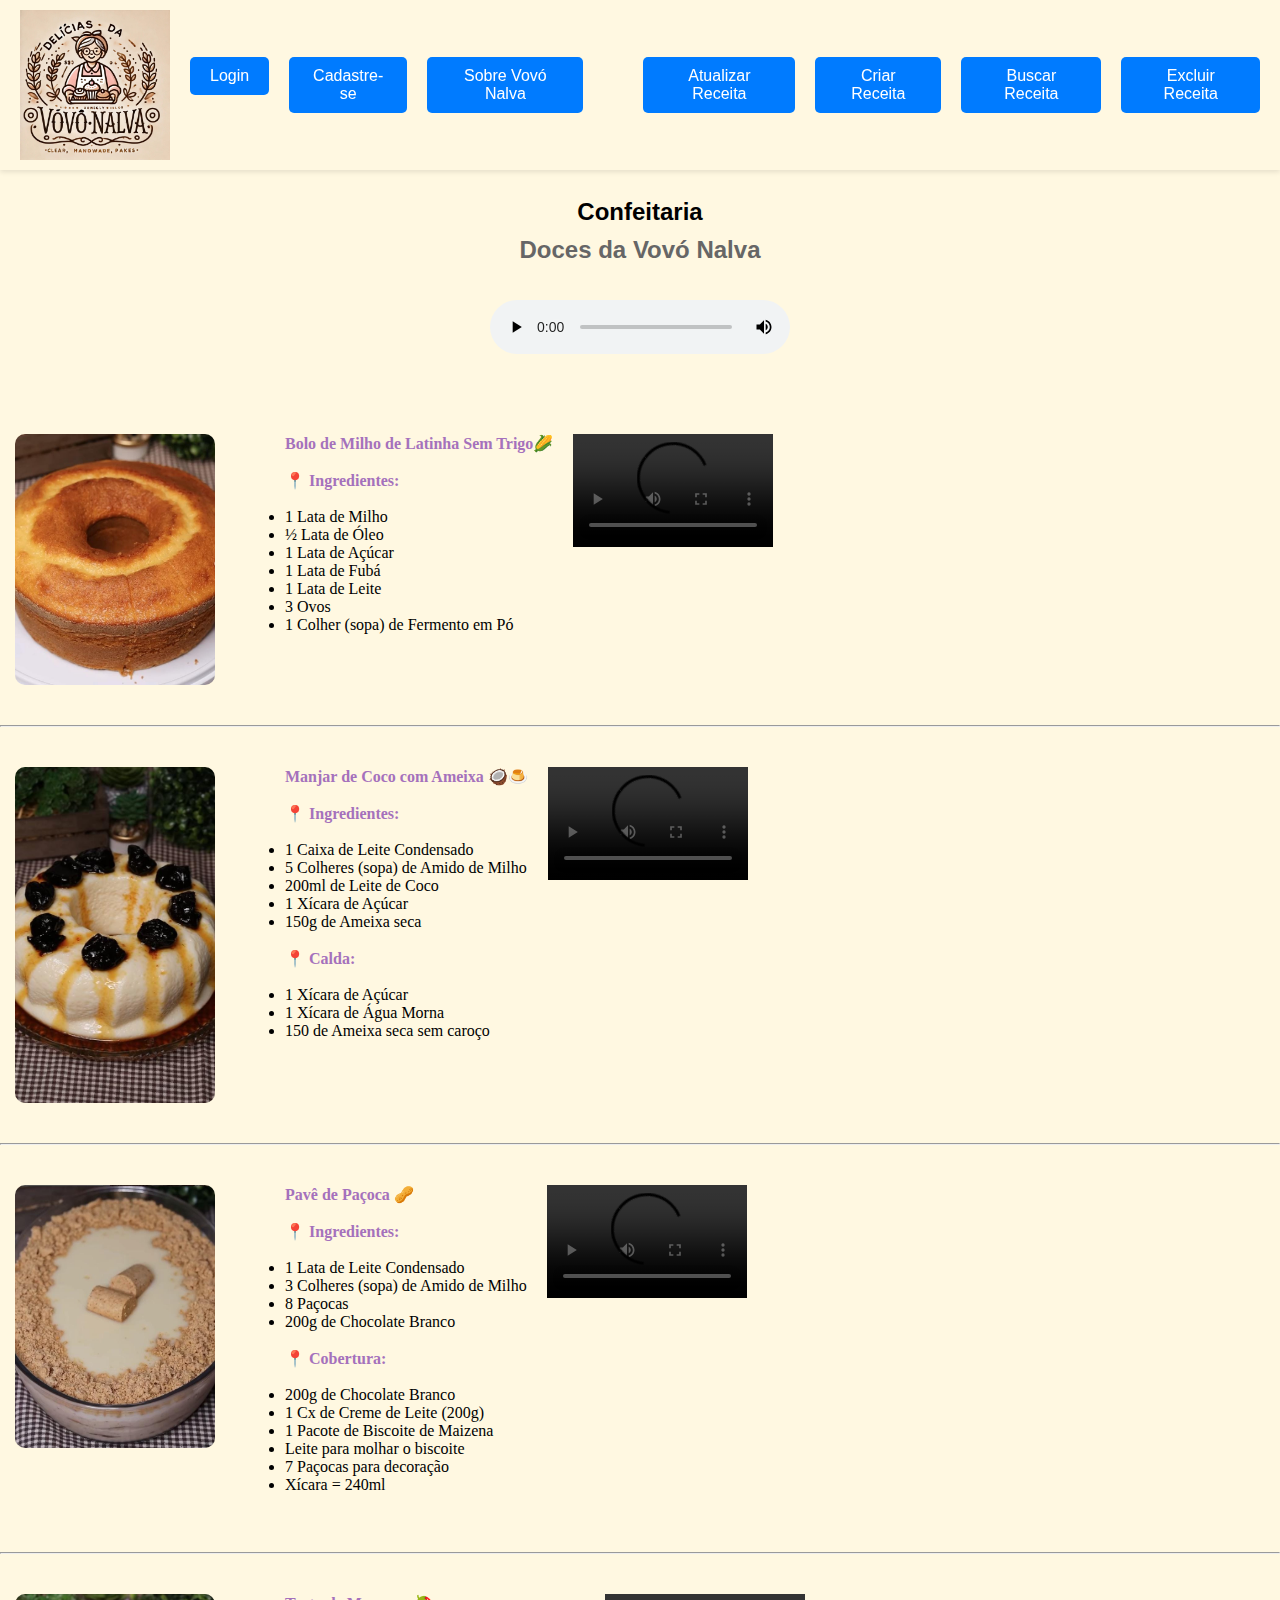
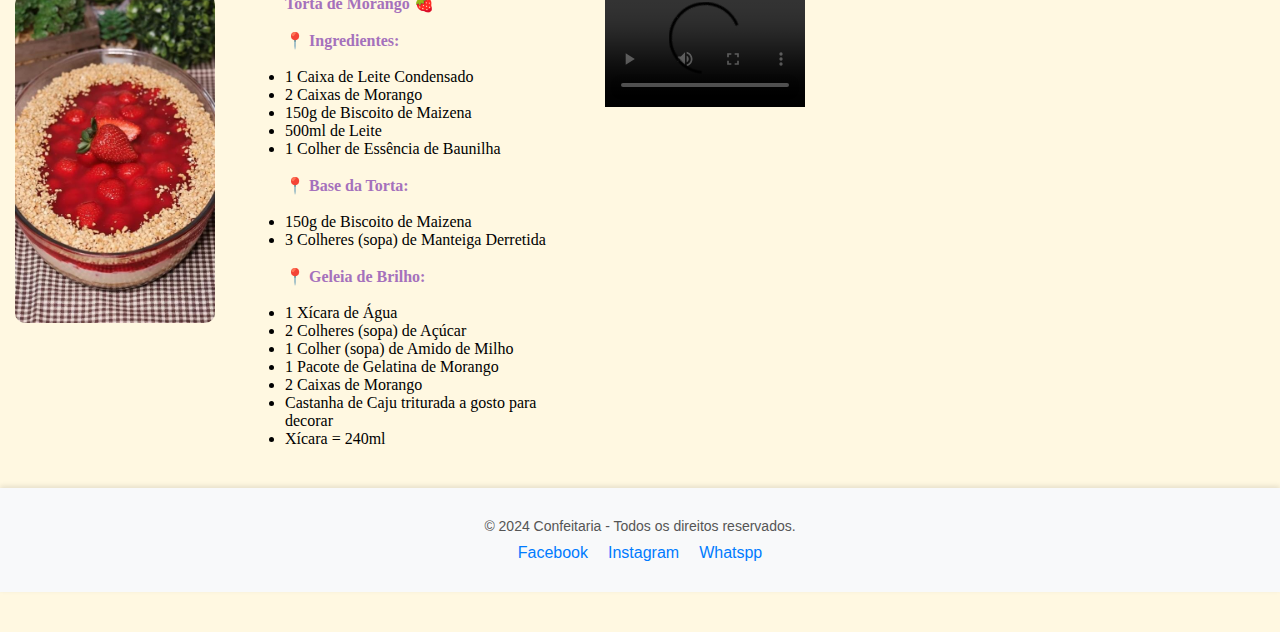
==== commit 56625eee: "atualizaç" ====
--- a/index.html
+++ b/index.html
@@ -36,7 +36,7 @@
             <br>
             <br>
             <audio controls>
-                <source src="" type="audio/mp3">
+                <source src="audio/receita-audio.ogg" type="audio/mp3">
                 Seu navegador não suporta o elemento de áudio.
             </audio>
         </div> 
